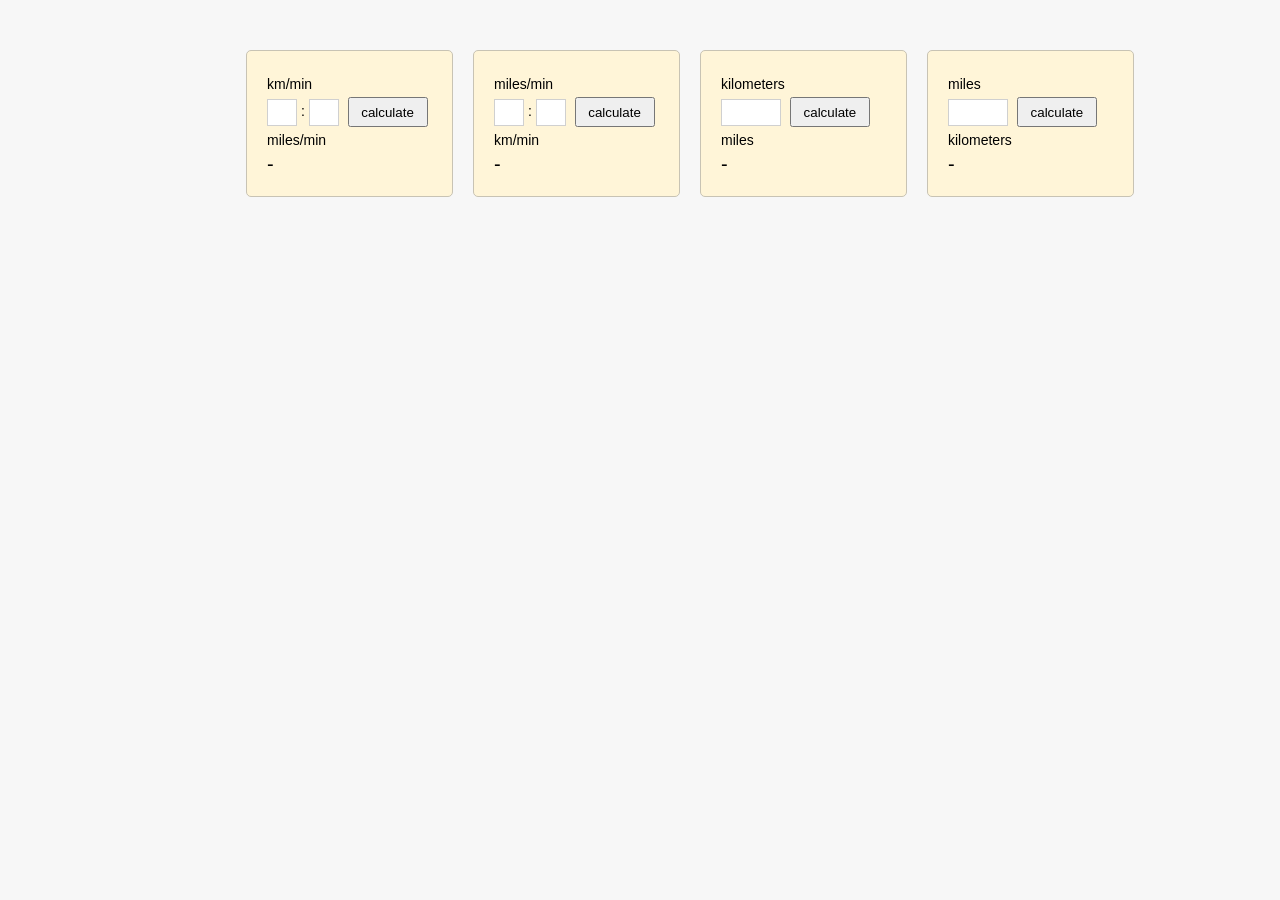
==== index.html @ fe499e63 "Fixes and improvements" ====
<html>
    <head>
        <meta name="viewport" content="width=device-width, initial-scale=1.0">
        <style>
            html {
                font-family: Arial, Helvetica, sans-serif;
                font-size: 14px;
                background-color: #f7f7f7;
            }

            .main-container {
                width: 100%;
                margin: 50px;
                display: flex;
                flex-direction: row;
                flex-wrap: wrap;
                gap: 20px;
                justify-content: center;
            } 

            .conversion-container {
                padding: 20px;
                width: 165px;
                background: #fff5d8;
                border: 1px solid #c8c3b4;
                border-radius: 5px;
            }

            input {
                padding: 5px;
                width: 30px;
            }

            input.large {
                width: 60px;
            }

            input, button {
                vertical-align: middle;
            }

            input::-webkit-outer-spin-button,
            input::-webkit-inner-spin-button {
                -webkit-appearance: none;
                margin: 0;
            }

            input[type=number] {
                -moz-appearance: textfield;
                border: 1px solid #d0d0d0;
            }

            .calculate {
                height: 30px;
                width: 80px;
                margin-left: 5px;
            }

            .converted-value {
                font-size: 20px;
            }

            .converted-label {
                margin-top: 5px;
                margin-bottom: 5px;
            }

            .converted-label.miles,
            .converted-label.km {
                margin-top: 15px;
            }
            
            @media screen and (max-width: 500px) {
                .main-container {
                    margin: 30px auto;
                }
            }
                        
            @media screen and (max-height: 700px) {
                .main-container {
                    margin: 20px auto;
                    gap: 10px;
                }

                .conversion-container {
                    padding: 15px;
                }
            }

        </style>
    </head>

    <body>
        <div class="main-container">
            <div class="conversion-container">
                <div class="converted-label">km/min</div>
                <div>
                    <input type="number" min="0" max="59" class="mins" /> : 
                    <input type="number" min="0" max="59" class="secs" />
                    <button class="calculate pace">calculate</button>
                </div>
                <div class="converted-label">miles/min</div>
                <div class="converted-value mi">-</div>
            </div>

            <div class="conversion-container">
                <div class="converted-label">miles/min</div>
                <div>
                    <input type="number" min="0" max="59" class="mins" /> : 
                    <input type="number" min="0" max="59" class="secs" />
                    <button class="calculate pace">calculate</button>
                </div>
                <div class="converted-label">km/min</div>
                <div class="converted-value km">-</div>
            </div>

            <div class="conversion-container">
                <div class="converted-label">kilometers</div>
                <div>
                    <input type="number" min="0" max="59" class="dist large" />
                    <button class="calculate dist">calculate</button>
                </div>
                <div>
                    <div class="converted-label">miles</div>
                    <div class="converted-value mi">-</div>
                </div>
            </div>

            <div class="conversion-container">
                <div class="converted-label">miles</div>
                <div>
                    <input type="number" min="0" max="59" class="dist large" />
                    <button class="calculate dist">calculate</button>
                </div>
                <div>
                    <div class="converted-label">kilometers</div>
                    <div class="converted-value km">-</div>
                </div>
            </div>

        </div>
    </body>

    <script
        src="https://code.jquery.com/jquery-3.7.1.min.js"
        integrity="sha256-/JqT3SQfawRcv/BIHPThkBvs0OEvtFFmqPF/lYI/Cxo="
        crossorigin="anonymous">        
    </script>

    <script>
        const ONE_MILE_TO_KM = 1.60934;

        $(document).ready(function() {
            $("input").val("");
        });

        $("input").focus((inpt) => {
            $(inpt.target).val("");
        });

        $("button.calculate.dist").click((e) => {
            var parent = $(e.target).parent();
            var dist = $(parent.children()[0]);
            var targetBox = parent.parent().find(".converted-value").first();
            var toMiles = targetBox.hasClass("mi");
            calculateDistance(dist, targetBox, toMiles);
        });

        $("button.calculate.pace").click((e) => {
            var parent = $(e.target).parent();
            var mins = $(parent.children()[0]);
            var secs = $(parent.children()[1]);
            var targetBox = parent.parent().find(".converted-value").first();
            var toMiles = targetBox.hasClass("mi");
            calculatePace(mins, secs, targetBox, toMiles);
        });

        $(".mins").keyup(function () {
            if (this.value.length == 2) {
                $(this).next('input').focus();
            }
        });

        $(".secs").keyup(function () {
            if (this.value.length == 2) {
                $(this).next('button').focus();
            }
        });

        $(".dist").keyup(function (e) {
            if (this.value.length > 0 && e.key == "Enter") {
                var resultContainer = $($(this).parent().parent().find(".converted-value").first());
                calculateDistance($(this), resultContainer);
            }
        });

        function calculateDistance(distInpt, targetBox, toMiles = true) {
            if (distInpt.val() === "") {
                distInpt.val(0);
            }

            var distance = safeFloat(distInpt.val().replace(",", "."));
            var converted = 0.0;
           
            if (toMiles) {
                converted = distance / ONE_MILE_TO_KM;
            } else {
                converted = distance * ONE_MILE_TO_KM;
            }
            targetBox.text(`${converted.toFixed(2)}`);    
        }

        function calculatePace(minsInpt, secsInpt, targetBox, toMiles = true) {
            setPaddedValue(minsInpt);
            setPaddedValue(secsInpt);

            var mins = safeInt(minsInpt.val());
            var secs = safeInt(secsInpt.val());

            var totalSecs = (secs + (mins * 60));
            var totalSecsConverted = toMiles ? (totalSecs * ONE_MILE_TO_KM) : (totalSecs / ONE_MILE_TO_KM);
            var minsConverted = Math.trunc(totalSecsConverted / 60);
            var secsConverted = Math.round(totalSecsConverted % 60);

            if (secsConverted == 60) {
                minsConverted++;
                secsConverted = 0;
            }

            targetBox.text(`${padValue(minsConverted)}:${padValue(secsConverted)}`);    
        }

        function safeFloat(val) {
            var valf = parseFloat(val);
            return isNaN(valf) ? 0.0 : valf;    
        }

        function safeInt(val) {
            var vali = parseInt(val);
            return isNaN(vali) ? 0 : vali;    
        }

        function setPaddedValue(inpt) {
            inpt.val(padValue(inpt.val()));
        }

        function padValue(val) {
            return String(val).padStart(2, '0');
        }
    </script>
</html>
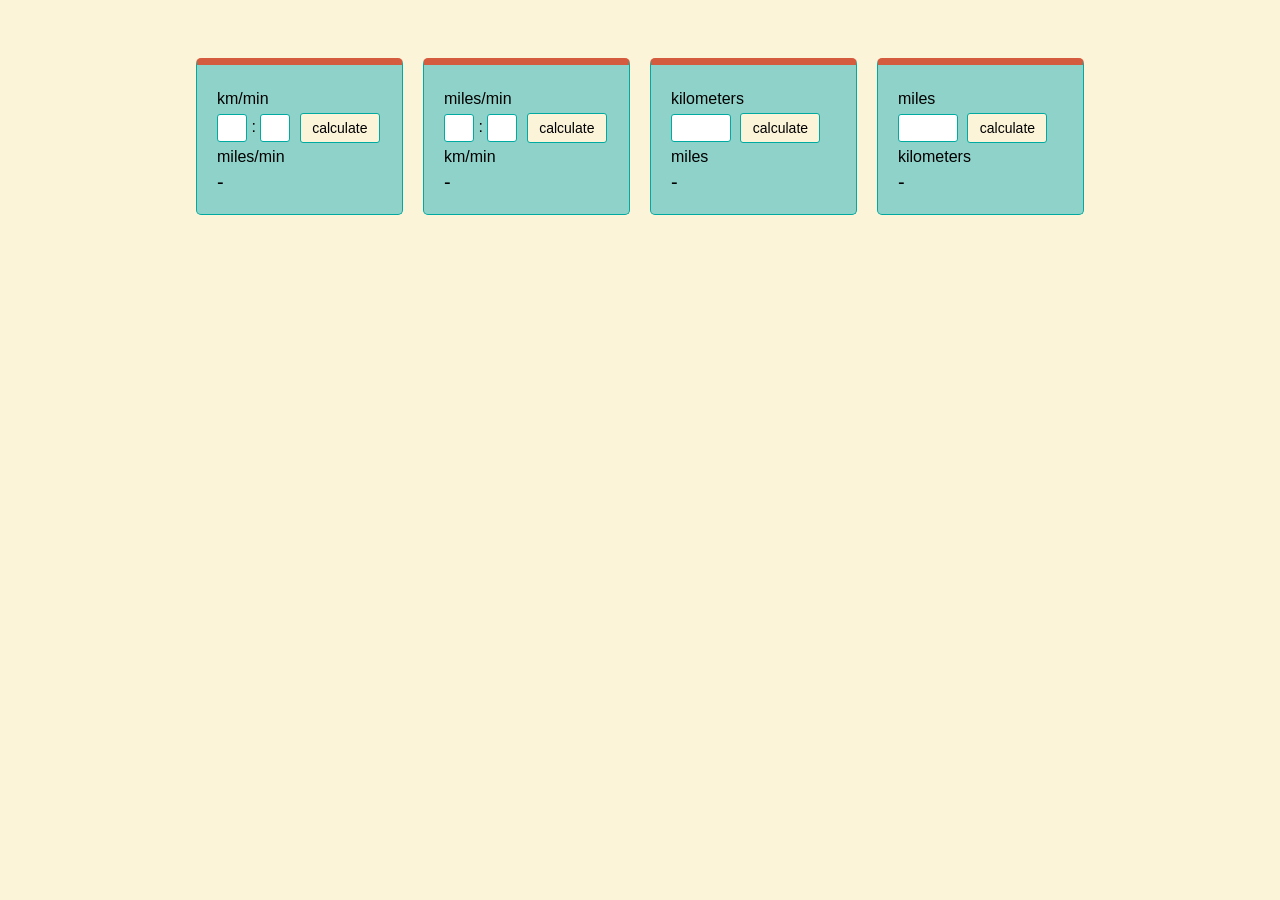
==== commit cca7d30f: "Palette change" ====
--- a/index.html
+++ b/index.html
@@ -1,16 +1,16 @@
 <html>
     <head>
-        <meta name="viewport" content="width=device-width, initial-scale=1.0">
+        <meta name="viewport" content="width=device-width, 
+            initial-scale=1.0, maximum-scale=1, user-scalable=no">
         <style>
             html {
                 font-family: Arial, Helvetica, sans-serif;
-                font-size: 14px;
-                background-color: #f7f7f7;
+                font-size: 16px;
+                background-color: #fcf4d9;
             }
 
             .main-container {
-                width: 100%;
-                margin: 50px;
+                padding: 50px;
                 display: flex;
                 flex-direction: row;
                 flex-wrap: wrap;
@@ -21,14 +21,23 @@
             .conversion-container {
                 padding: 20px;
                 width: 165px;
-                background: #fff5d8;
-                border: 1px solid #c8c3b4;
+                background: #8ed2c9;
+                border: 1px solid #00aaa0;
+                border-top: 7px solid #d55b3e;
                 border-radius: 5px;
             }
 
             input {
                 padding: 5px;
                 width: 30px;
+                border: 1px solid #00aaa0;
+                border-radius: 3px;
+                font-size: 14px;
+                outline: none;
+            }
+
+            input:focus, button:focus {
+                border-color:#d55b3e;
             }
 
             input.large {
@@ -47,7 +56,24 @@
 
             input[type=number] {
                 -moz-appearance: textfield;
-                border: 1px solid #d0d0d0;
+                /* border: 1px solid #d0d0d0; */
+            }
+
+            button {
+                background-color: #fcf4d9;
+                border: 1px solid #00aaa0;
+                border-radius: 3px;
+                outline: none;
+                font-size: 14px;
+            }
+
+            button:focus {
+                border-width: 2px;
+            }
+
+            button:hover {
+                border-width: 2px;
+                border-color:#d55b3e;
             }
 
             .calculate {
@@ -72,7 +98,7 @@
             
             @media screen and (max-width: 500px) {
                 .main-container {
-                    margin: 30px auto;
+                    padding: 30px;
                 }
             }
                         
@@ -189,8 +215,8 @@
 
         $(".dist").keyup(function (e) {
             if (this.value.length > 0 && e.key == "Enter") {
-                var resultContainer = $($(this).parent().parent().find(".converted-value").first());
-                calculateDistance($(this), resultContainer);
+                var targetBox = $($(this).parent().parent().find(".converted-value").first());
+                calculateDistance($(this), targetBox, targetBox.hasClass("mi"));
             }
         });
 
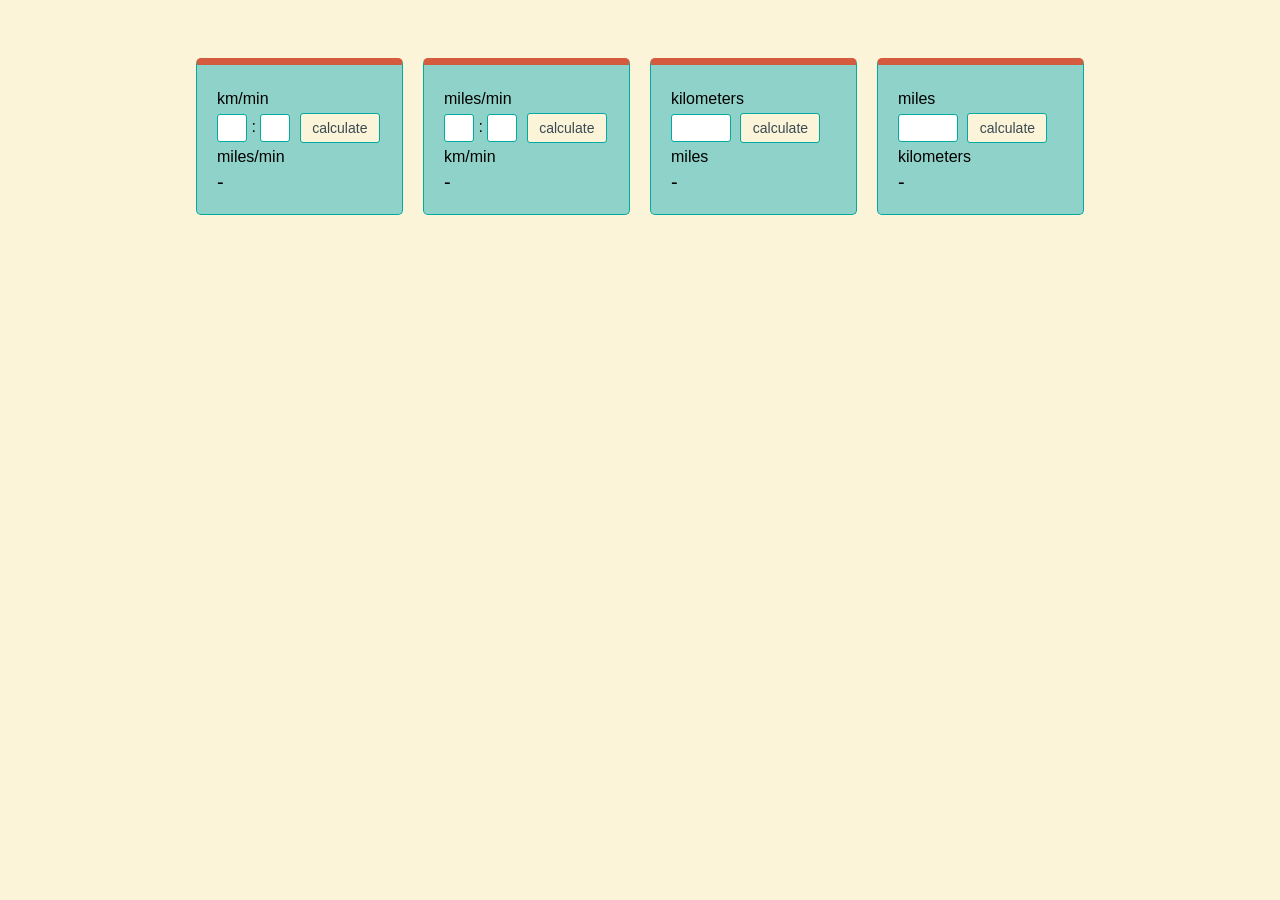
==== commit dbc92fca: "minor colour fix" ====
--- a/index.html
+++ b/index.html
@@ -65,6 +65,7 @@
                 border-radius: 3px;
                 outline: none;
                 font-size: 14px;
+                color: #394a51;
             }
 
             button:focus {
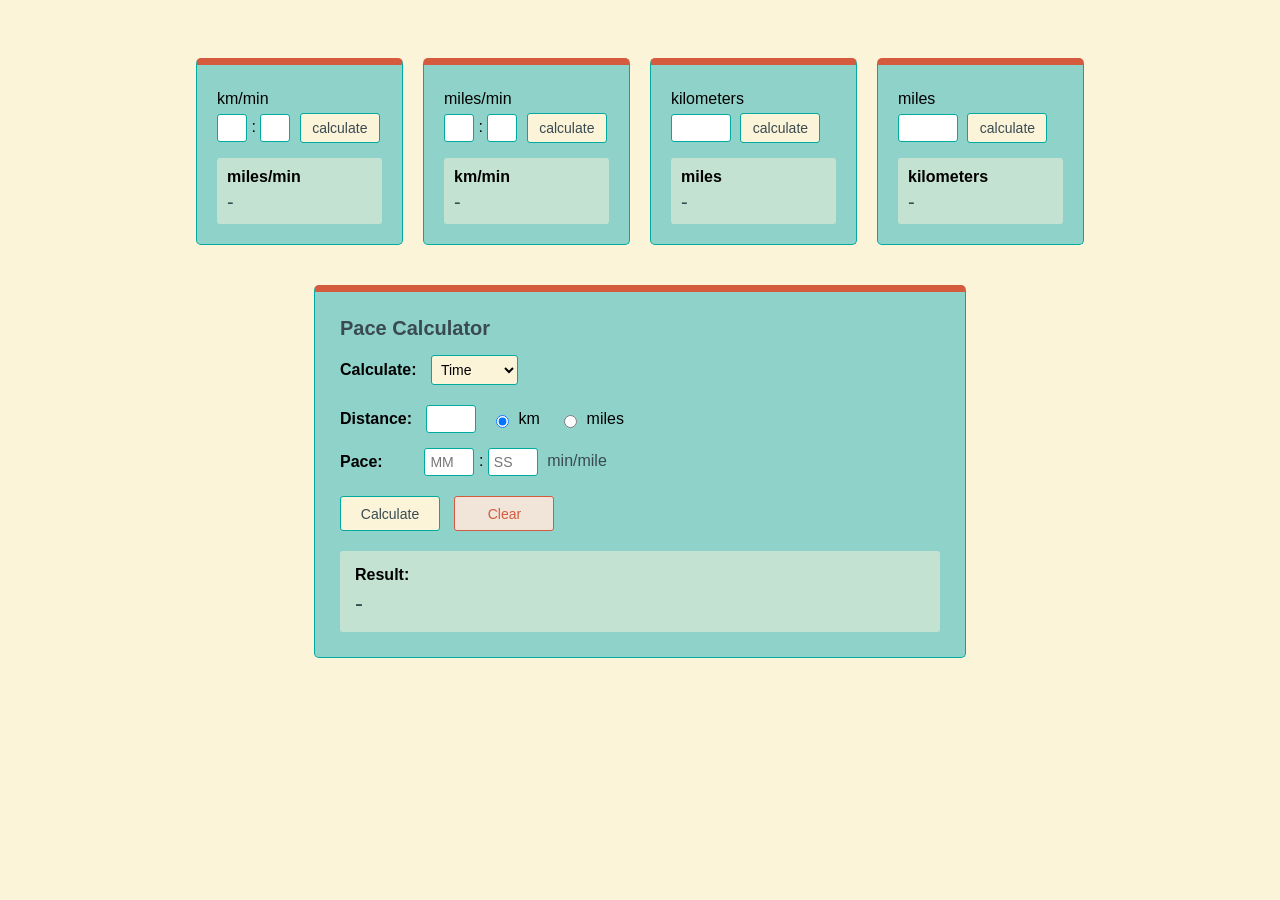
==== commit df0aace2: "Adding pace/distance/time calculator in both metric and imperial" ====
--- a/index.html
+++ b/index.html
@@ -96,6 +96,24 @@
             .converted-label.km {
                 margin-top: 15px;
             }
+
+            .conversion-result {
+                padding: 10px;
+                background-color: rgba(252, 244, 217, 0.5);
+                border-radius: 3px;
+                margin-top: 15px;
+            }
+
+            .conversion-result .converted-label {
+                font-weight: bold;
+                margin-top: 0;
+                margin-bottom: 5px;
+            }
+
+            .conversion-result .converted-value {
+                font-size: 20px;
+                color: #394a51;
+            }
             
             @media screen and (max-width: 500px) {
                 .main-container {
@@ -114,6 +132,164 @@
                 }
             }
 
+            /* Pace Calculator Styles */
+            .calculator-section {
+                width: 100%;
+                margin-top: 20px;
+                display: flex;
+                justify-content: center;
+            }
+
+            .calculator-container {
+                padding: 25px;
+                background: #8ed2c9;
+                border: 1px solid #00aaa0;
+                border-top: 7px solid #d55b3e;
+                border-radius: 5px;
+                max-width: 600px;
+                width: 100%;
+            }
+
+            .calculator-title {
+                font-size: 20px;
+                font-weight: bold;
+                margin-bottom: 15px;
+                color: #394a51;
+            }
+
+            .calculator-mode {
+                margin-bottom: 20px;
+            }
+
+            .calculator-mode label {
+                display: inline-block;
+                margin-right: 10px;
+                font-weight: bold;
+                min-width: 70px;
+                vertical-align: middle;
+            }
+
+            .calculator-mode select {
+                padding: 5px;
+                border: 1px solid #00aaa0;
+                border-radius: 3px;
+                font-size: 14px;
+                background-color: #fcf4d9;
+                outline: none;
+                vertical-align: middle;
+            }
+
+            .calculator-mode select:focus {
+                border-color: #d55b3e;
+            }
+
+            .calculator-inputs {
+                margin-bottom: 20px;
+            }
+
+            .input-group {
+                margin-bottom: 15px;
+            }
+
+            .input-group label {
+                display: inline-block;
+                margin-right: 10px;
+                font-weight: bold;
+                min-width: 70px;
+                vertical-align: middle;
+            }
+
+            .input-group input[type="number"] {
+                width: 50px;
+                vertical-align: middle;
+            }
+
+            .unit-selector {
+                display: inline-block;
+                margin-left: 10px;
+            }
+
+            .unit-selector label {
+                margin-right: 15px;
+                font-weight: normal;
+                min-width: auto;
+            }
+
+            .unit-selector input[type="radio"] {
+                width: auto;
+                margin-right: 5px;
+            }
+
+            #pace-unit-label {
+                margin-left: 5px;
+                color: #394a51;
+            }
+
+            .hidden {
+                display: none;
+            }
+
+            .calculator-result {
+                padding: 15px;
+                background-color: rgba(252, 244, 217, 0.5);
+                border-radius: 3px;
+                margin-top: 20px;
+            }
+
+            .result-label {
+                font-weight: bold;
+                margin-bottom: 5px;
+            }
+
+            .result-value {
+                font-size: 24px;
+                color: #394a51;
+            }
+
+            .calculate-btn {
+                height: 35px;
+                width: 100px;
+                background-color: #fcf4d9;
+                border: 1px solid #00aaa0;
+                border-radius: 3px;
+                outline: none;
+                font-size: 14px;
+                color: #394a51;
+                cursor: pointer;
+            }
+
+            .calculate-btn:hover,
+            .calculate-btn:focus {
+                border-width: 2px;
+                border-color: #d55b3e;
+            }
+
+            .clear-btn {
+                height: 35px;
+                width: 100px;
+                margin-left: 10px;
+                background-color: #f0e5d8;
+                border: 1px solid #d55b3e;
+                border-radius: 3px;
+                outline: none;
+                font-size: 14px;
+                color: #d55b3e;
+                cursor: pointer;
+            }
+
+            .clear-btn:hover,
+            .clear-btn:focus {
+                border-width: 2px;
+                background-color: #d55b3e;
+                color: #fcf4d9;
+            }
+
+            @media screen and (max-width: 650px) {
+                .calculator-container {
+                    max-width: 90%;
+                }
+            }
+
         </style>
     </head>
 
@@ -122,23 +298,27 @@
             <div class="conversion-container">
                 <div class="converted-label">km/min</div>
                 <div>
-                    <input type="number" min="0" max="59" class="mins" /> : 
+                    <input type="number" min="0" max="59" class="mins" /> :
                     <input type="number" min="0" max="59" class="secs" />
                     <button class="calculate pace">calculate</button>
                 </div>
-                <div class="converted-label">miles/min</div>
-                <div class="converted-value mi">-</div>
+                <div class="conversion-result">
+                    <div class="converted-label">miles/min</div>
+                    <div class="converted-value mi">-</div>
+                </div>
             </div>
 
             <div class="conversion-container">
                 <div class="converted-label">miles/min</div>
                 <div>
-                    <input type="number" min="0" max="59" class="mins" /> : 
+                    <input type="number" min="0" max="59" class="mins" /> :
                     <input type="number" min="0" max="59" class="secs" />
                     <button class="calculate pace">calculate</button>
                 </div>
-                <div class="converted-label">km/min</div>
-                <div class="converted-value km">-</div>
+                <div class="conversion-result">
+                    <div class="converted-label">km/min</div>
+                    <div class="converted-value km">-</div>
+                </div>
             </div>
 
             <div class="conversion-container">
@@ -147,7 +327,7 @@
                     <input type="number" min="0" max="59" class="dist large" />
                     <button class="calculate dist">calculate</button>
                 </div>
-                <div>
+                <div class="conversion-result">
                     <div class="converted-label">miles</div>
                     <div class="converted-value mi">-</div>
                 </div>
@@ -159,9 +339,65 @@
                     <input type="number" min="0" max="59" class="dist large" />
                     <button class="calculate dist">calculate</button>
                 </div>
-                <div>
+                <div class="conversion-result">
                     <div class="converted-label">kilometers</div>
                     <div class="converted-value km">-</div>
+                </div>
+            </div>
+
+            <!-- Pace Calculator Section -->
+            <div class="calculator-section">
+                <div class="calculator-container">
+                    <div class="calculator-title">Pace Calculator</div>
+
+                    <!-- Dropdown to select calculation mode -->
+                    <div class="calculator-mode">
+                        <label>Calculate:</label>
+                        <select id="calc-mode">
+                            <option value="time">Time</option>
+                            <option value="distance">Distance</option>
+                            <option value="pace">Pace</option>
+                        </select>
+                    </div>
+
+                    <!-- Input fields (dynamically shown/hidden) -->
+                    <div class="calculator-inputs">
+                        <!-- Time input group -->
+                        <div class="input-group time-input-group hidden">
+                            <label>Time:</label>
+                            <input type="number" id="time-hours" min="0" max="99" placeholder="HH"> :
+                            <input type="number" id="time-mins" min="0" max="59" placeholder="MM"> :
+                            <input type="number" id="time-secs" min="0" max="59" placeholder="SS">
+                        </div>
+
+                        <!-- Distance input group -->
+                        <div class="input-group distance-input-group hidden">
+                            <label>Distance:</label>
+                            <input type="number" id="distance-input" min="0" step="0.01" class="large">
+                            <div class="unit-selector">
+                                <label><input type="radio" name="distance-unit" value="metric" checked> km</label>
+                                <label><input type="radio" name="distance-unit" value="imperial"> miles</label>
+                            </div>
+                        </div>
+
+                        <!-- Pace input group -->
+                        <div class="input-group pace-input-group hidden">
+                            <label>Pace:</label>
+                            <input type="number" id="pace-mins" min="0" max="99" placeholder="MM"> :
+                            <input type="number" id="pace-secs" min="0" max="59" placeholder="SS">
+                            <span id="pace-unit-label">min/km</span>
+                        </div>
+                    </div>
+
+                    <!-- Calculate and Clear buttons -->
+                    <button class="calculate-btn">Calculate</button>
+                    <button class="clear-btn">Clear</button>
+
+                    <!-- Result display -->
+                    <div class="calculator-result">
+                        <div class="result-label">Result:</div>
+                        <div class="result-value">-</div>
+                    </div>
                 </div>
             </div>
 
@@ -274,5 +510,215 @@
         function padValue(val) {
             return String(val).padStart(2, '0');
         }
+
+        // Pace Calculator Helper Functions
+        // Format total seconds to HH:MM:SS
+        function formatTimeOutput(totalSeconds) {
+            const hours = Math.floor(totalSeconds / 3600);
+            const minutes = Math.floor((totalSeconds % 3600) / 60);
+            const seconds = Math.round(totalSeconds % 60);
+            return `${padValue(hours)}:${padValue(minutes)}:${padValue(seconds)}`;
+        }
+
+        // Format total seconds to MM:SS for pace
+        function formatPaceOutput(totalSeconds) {
+            let minutes = Math.floor(totalSeconds / 60);
+            let seconds = Math.round(totalSeconds % 60);
+            if (seconds === 60) {
+                minutes++;
+                seconds = 0;
+            }
+            return `${padValue(minutes)}:${padValue(seconds)}`;
+        }
+
+        // Pace Calculator Calculation Functions
+        // Calculate Time from Distance and Pace
+        // Formula: time = distance × pace
+        function calculateTime() {
+            const distance = safeFloat($('#distance-input').val());
+            const paceMinutes = safeInt($('#pace-mins').val());
+            const paceSeconds = safeInt($('#pace-secs').val());
+            const paceInSeconds = (paceMinutes * 60) + paceSeconds;
+
+            if (distance <= 0 || paceInSeconds <= 0) {
+                return 'Invalid input';
+            }
+
+            const totalTimeSeconds = distance * paceInSeconds;
+            return formatTimeOutput(totalTimeSeconds);
+        }
+
+        // Calculate Distance from Time and Pace
+        // Formula: distance = time ÷ pace
+        function calculateDistanceFromPace() {
+            const hours = safeInt($('#time-hours').val());
+            const minutes = safeInt($('#time-mins').val());
+            const seconds = safeInt($('#time-secs').val());
+            const totalTimeSeconds = (hours * 3600) + (minutes * 60) + seconds;
+
+            const paceMinutes = safeInt($('#pace-mins').val());
+            const paceSeconds = safeInt($('#pace-secs').val());
+            const paceInSeconds = (paceMinutes * 60) + paceSeconds;
+
+            if (totalTimeSeconds <= 0 || paceInSeconds <= 0) {
+                return 'Invalid input';
+            }
+
+            const distance = totalTimeSeconds / paceInSeconds;
+            const unit = $('input[name="distance-unit"]:checked').val();
+            const unitLabel = unit === 'metric' ? 'km' : 'miles';
+
+            return `${distance.toFixed(2)} ${unitLabel}`;
+        }
+
+        // Calculate Pace from Time and Distance
+        // Formula: pace = time ÷ distance
+        function calculatePaceFromTime() {
+            const hours = safeInt($('#time-hours').val());
+            const minutes = safeInt($('#time-mins').val());
+            const seconds = safeInt($('#time-secs').val());
+            const totalTimeSeconds = (hours * 3600) + (minutes * 60) + seconds;
+
+            const distance = safeFloat($('#distance-input').val());
+
+            if (totalTimeSeconds <= 0 || distance <= 0) {
+                return 'Invalid input';
+            }
+
+            const paceInSeconds = totalTimeSeconds / distance;
+            const unit = $('input[name="distance-unit"]:checked').val();
+            const unitLabel = unit === 'metric' ? 'min/km' : 'min/mile';
+
+            return `${formatPaceOutput(paceInSeconds)} ${unitLabel}`;
+        }
+
+        // Main calculation orchestrator
+        function performCalculation() {
+            const mode = $('#calc-mode').val();
+            const resultBox = $('.result-value');
+
+            let result;
+            switch(mode) {
+                case 'time':
+                    result = calculateTime();
+                    break;
+                case 'distance':
+                    result = calculateDistanceFromPace();
+                    break;
+                case 'pace':
+                    result = calculatePaceFromTime();
+                    break;
+            }
+
+            resultBox.text(result);
+        }
+
+        // Pace Calculator UI Functions
+        // Show/hide input fields based on dropdown selection
+        function updateInputFields() {
+            const mode = $('#calc-mode').val();
+
+            // Hide all groups
+            $('.time-input-group, .distance-input-group, .pace-input-group').addClass('hidden');
+
+            // Show relevant groups based on mode
+            switch(mode) {
+                case 'time':
+                    // Show distance and pace inputs
+                    $('.distance-input-group, .pace-input-group').removeClass('hidden');
+                    updatePaceUnitLabel();
+                    break;
+                case 'distance':
+                    // Show time and pace inputs
+                    $('.time-input-group, .pace-input-group').removeClass('hidden');
+                    break;
+                case 'pace':
+                    // Show time and distance inputs
+                    $('.time-input-group, .distance-input-group').removeClass('hidden');
+                    break;
+            }
+        }
+
+        // Update pace unit label based on distance unit selection
+        function updatePaceUnitLabel() {
+            const unit = $('input[name="distance-unit"]:checked').val();
+            const label = unit === 'metric' ? 'min/km' : 'min/mile';
+            $('#pace-unit-label').text(label);
+        }
+
+        // Pace Calculator Event Handlers
+        // Dropdown change handler
+        $('#calc-mode').change(function() {
+            updateInputFields();
+            $('.result-value').text('-');
+        });
+
+        // Unit change handler
+        $('input[name="distance-unit"]').change(function() {
+            updatePaceUnitLabel();
+            $('.result-value').text('-');
+        });
+
+        // Calculate button click
+        $('.calculate-btn').click(performCalculation);
+
+        // Clear button click
+        $('.clear-btn').click(function() {
+            // Clear all calculator inputs
+            $('#time-hours, #time-mins, #time-secs').val('');
+            $('#distance-input').val('');
+            $('#pace-mins, #pace-secs').val('');
+            // Reset result
+            $('.result-value').text('-');
+        });
+
+        // Enter key triggers calculation
+        $('.calculator-inputs input').keyup(function(e) {
+            if (e.key === "Enter") {
+                performCalculation();
+            }
+        });
+
+        // Auto-focus behavior for time inputs
+        $('#time-hours').keyup(function() {
+            if (this.value.length == 2) {
+                $('#time-mins').focus();
+            }
+        });
+
+        $('#time-mins').keyup(function() {
+            if (this.value.length == 2) {
+                $('#time-secs').focus();
+            }
+        });
+
+        $('#time-secs').keyup(function() {
+            if (this.value.length == 2) {
+                $('.calculate-btn').focus();
+            }
+        });
+
+        // Auto-focus behavior for pace inputs
+        $('#pace-mins').keyup(function() {
+            if (this.value.length == 2) {
+                $('#pace-secs').focus();
+            }
+        });
+
+        $('#pace-secs').keyup(function() {
+            if (this.value.length == 2) {
+                $('.calculate-btn').focus();
+            }
+        });
+
+        // Clear inputs on focus (consistent with existing behavior)
+        $('.calculator-inputs input').focus(function() {
+            $(this).val("");
+        });
+
+        // Initialize calculator on page load
+        $(document).ready(function() {
+            updateInputFields();
+        });
     </script>
 </html>
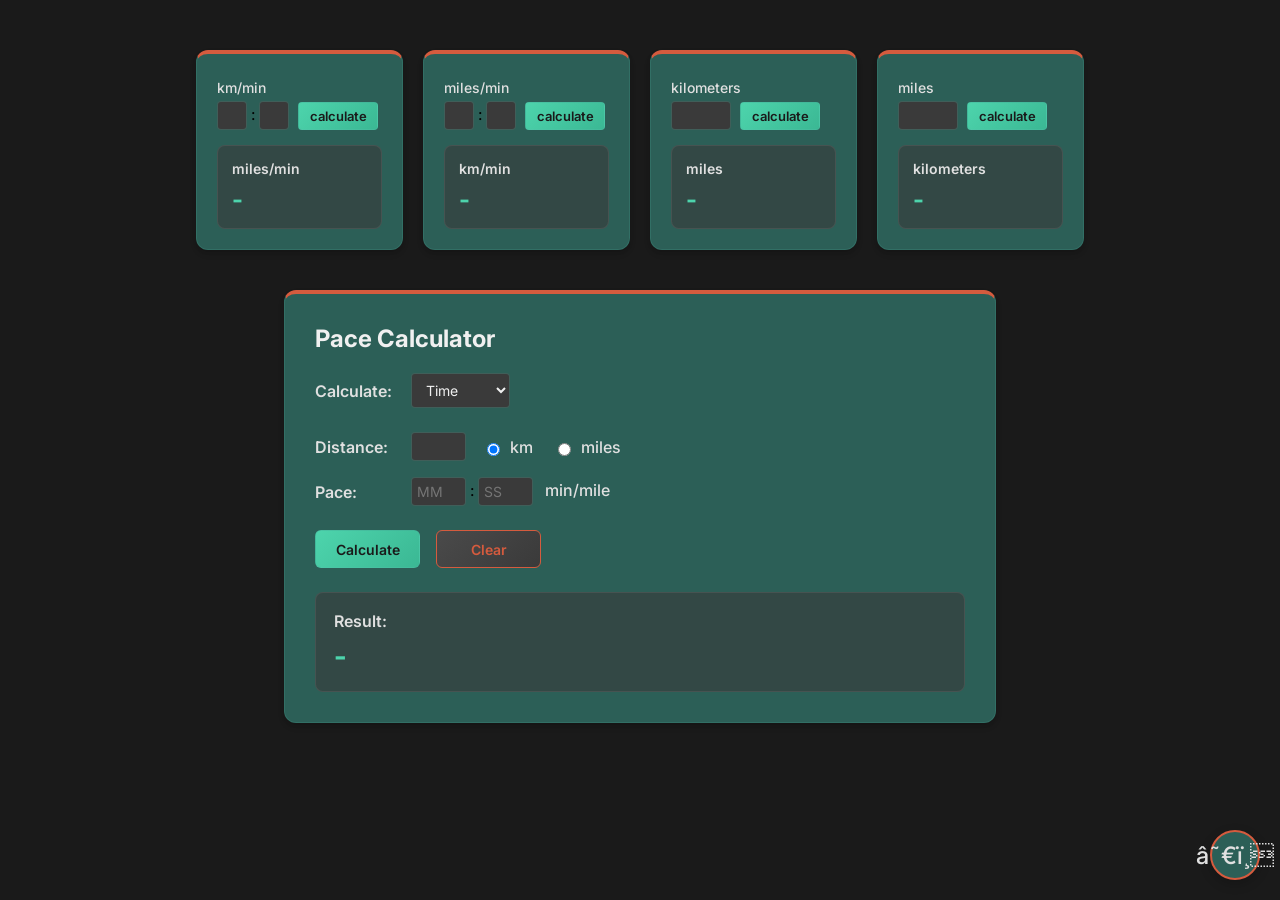
==== commit d2bba740: "* CSS moved to a separate style * Several theme changes * Added dark mode" ====
--- a/index.html
+++ b/index.html
@@ -1,296 +1,8 @@
 <html>
     <head>
-        <meta name="viewport" content="width=device-width, 
+        <meta name="viewport" content="width=device-width,
             initial-scale=1.0, maximum-scale=1, user-scalable=no">
-        <style>
-            html {
-                font-family: Arial, Helvetica, sans-serif;
-                font-size: 16px;
-                background-color: #fcf4d9;
-            }
-
-            .main-container {
-                padding: 50px;
-                display: flex;
-                flex-direction: row;
-                flex-wrap: wrap;
-                gap: 20px;
-                justify-content: center;
-            } 
-
-            .conversion-container {
-                padding: 20px;
-                width: 165px;
-                background: #8ed2c9;
-                border: 1px solid #00aaa0;
-                border-top: 7px solid #d55b3e;
-                border-radius: 5px;
-            }
-
-            input {
-                padding: 5px;
-                width: 30px;
-                border: 1px solid #00aaa0;
-                border-radius: 3px;
-                font-size: 14px;
-                outline: none;
-            }
-
-            input:focus, button:focus {
-                border-color:#d55b3e;
-            }
-
-            input.large {
-                width: 60px;
-            }
-
-            input, button {
-                vertical-align: middle;
-            }
-
-            input::-webkit-outer-spin-button,
-            input::-webkit-inner-spin-button {
-                -webkit-appearance: none;
-                margin: 0;
-            }
-
-            input[type=number] {
-                -moz-appearance: textfield;
-                /* border: 1px solid #d0d0d0; */
-            }
-
-            button {
-                background-color: #fcf4d9;
-                border: 1px solid #00aaa0;
-                border-radius: 3px;
-                outline: none;
-                font-size: 14px;
-                color: #394a51;
-            }
-
-            button:focus {
-                border-width: 2px;
-            }
-
-            button:hover {
-                border-width: 2px;
-                border-color:#d55b3e;
-            }
-
-            .calculate {
-                height: 30px;
-                width: 80px;
-                margin-left: 5px;
-            }
-
-            .converted-value {
-                font-size: 20px;
-            }
-
-            .converted-label {
-                margin-top: 5px;
-                margin-bottom: 5px;
-            }
-
-            .converted-label.miles,
-            .converted-label.km {
-                margin-top: 15px;
-            }
-
-            .conversion-result {
-                padding: 10px;
-                background-color: rgba(252, 244, 217, 0.5);
-                border-radius: 3px;
-                margin-top: 15px;
-            }
-
-            .conversion-result .converted-label {
-                font-weight: bold;
-                margin-top: 0;
-                margin-bottom: 5px;
-            }
-
-            .conversion-result .converted-value {
-                font-size: 20px;
-                color: #394a51;
-            }
-            
-            @media screen and (max-width: 500px) {
-                .main-container {
-                    padding: 30px;
-                }
-            }
-                        
-            @media screen and (max-height: 700px) {
-                .main-container {
-                    margin: 20px auto;
-                    gap: 10px;
-                }
-
-                .conversion-container {
-                    padding: 15px;
-                }
-            }
-
-            /* Pace Calculator Styles */
-            .calculator-section {
-                width: 100%;
-                margin-top: 20px;
-                display: flex;
-                justify-content: center;
-            }
-
-            .calculator-container {
-                padding: 25px;
-                background: #8ed2c9;
-                border: 1px solid #00aaa0;
-                border-top: 7px solid #d55b3e;
-                border-radius: 5px;
-                max-width: 600px;
-                width: 100%;
-            }
-
-            .calculator-title {
-                font-size: 20px;
-                font-weight: bold;
-                margin-bottom: 15px;
-                color: #394a51;
-            }
-
-            .calculator-mode {
-                margin-bottom: 20px;
-            }
-
-            .calculator-mode label {
-                display: inline-block;
-                margin-right: 10px;
-                font-weight: bold;
-                min-width: 70px;
-                vertical-align: middle;
-            }
-
-            .calculator-mode select {
-                padding: 5px;
-                border: 1px solid #00aaa0;
-                border-radius: 3px;
-                font-size: 14px;
-                background-color: #fcf4d9;
-                outline: none;
-                vertical-align: middle;
-            }
-
-            .calculator-mode select:focus {
-                border-color: #d55b3e;
-            }
-
-            .calculator-inputs {
-                margin-bottom: 20px;
-            }
-
-            .input-group {
-                margin-bottom: 15px;
-            }
-
-            .input-group label {
-                display: inline-block;
-                margin-right: 10px;
-                font-weight: bold;
-                min-width: 70px;
-                vertical-align: middle;
-            }
-
-            .input-group input[type="number"] {
-                width: 50px;
-                vertical-align: middle;
-            }
-
-            .unit-selector {
-                display: inline-block;
-                margin-left: 10px;
-            }
-
-            .unit-selector label {
-                margin-right: 15px;
-                font-weight: normal;
-                min-width: auto;
-            }
-
-            .unit-selector input[type="radio"] {
-                width: auto;
-                margin-right: 5px;
-            }
-
-            #pace-unit-label {
-                margin-left: 5px;
-                color: #394a51;
-            }
-
-            .hidden {
-                display: none;
-            }
-
-            .calculator-result {
-                padding: 15px;
-                background-color: rgba(252, 244, 217, 0.5);
-                border-radius: 3px;
-                margin-top: 20px;
-            }
-
-            .result-label {
-                font-weight: bold;
-                margin-bottom: 5px;
-            }
-
-            .result-value {
-                font-size: 24px;
-                color: #394a51;
-            }
-
-            .calculate-btn {
-                height: 35px;
-                width: 100px;
-                background-color: #fcf4d9;
-                border: 1px solid #00aaa0;
-                border-radius: 3px;
-                outline: none;
-                font-size: 14px;
-                color: #394a51;
-                cursor: pointer;
-            }
-
-            .calculate-btn:hover,
-            .calculate-btn:focus {
-                border-width: 2px;
-                border-color: #d55b3e;
-            }
-
-            .clear-btn {
-                height: 35px;
-                width: 100px;
-                margin-left: 10px;
-                background-color: #f0e5d8;
-                border: 1px solid #d55b3e;
-                border-radius: 3px;
-                outline: none;
-                font-size: 14px;
-                color: #d55b3e;
-                cursor: pointer;
-            }
-
-            .clear-btn:hover,
-            .clear-btn:focus {
-                border-width: 2px;
-                background-color: #d55b3e;
-                color: #fcf4d9;
-            }
-
-            @media screen and (max-width: 650px) {
-                .calculator-container {
-                    max-width: 90%;
-                }
-            }
-
-        </style>
+        <link rel="stylesheet" href="styles.css">
     </head>
 
     <body>
@@ -402,6 +114,11 @@
             </div>
 
         </div>
+
+        <!-- Theme toggle button -->
+        <button class="theme-toggle" id="theme-toggle" aria-label="Toggle theme">
+            <span class="theme-icon">🌙</span>
+        </button>
     </body>
 
     <script
@@ -720,5 +437,30 @@
         $(document).ready(function() {
             updateInputFields();
         });
+
+        // Theme toggle functionality
+        const themeToggle = document.getElementById('theme-toggle');
+        const themeIcon = document.querySelector('.theme-icon');
+        const htmlElement = document.documentElement;
+
+        // Check for saved theme preference or default to dark theme
+        const currentTheme = localStorage.getItem('theme') || 'dark';
+        htmlElement.setAttribute('data-theme', currentTheme);
+        updateThemeIcon(currentTheme);
+
+        // Toggle theme when button is clicked
+        themeToggle.addEventListener('click', function() {
+            const currentTheme = htmlElement.getAttribute('data-theme');
+            const newTheme = currentTheme === 'light' ? 'dark' : 'light';
+
+            htmlElement.setAttribute('data-theme', newTheme);
+            localStorage.setItem('theme', newTheme);
+            updateThemeIcon(newTheme);
+        });
+
+        // Update the icon based on theme
+        function updateThemeIcon(theme) {
+            themeIcon.textContent = theme === 'light' ? '🌙' : '☀️';
+        }
     </script>
 </html>
--- a/styles.css
+++ b/styles.css
@@ -0,0 +1,483 @@
+/* Import modern font */
+@import url('https://fonts.googleapis.com/css2?family=Inter:wght@400;500;600;700&display=swap');
+
+/* CSS Variables for theming */
+:root {
+    /* Light theme (default) */
+    --bg-color: #e8e8e8;
+    --card-bg: #7cc4bb;
+    --card-border: rgba(0, 150, 140, 0.3);
+    --card-border-top: #d55b3e;
+    --input-bg: rgba(252, 244, 217, 0.9);
+    --input-bg-focus: #fcf4d9;
+    --input-border: rgba(0, 120, 110, 0.4);
+    --button-bg: linear-gradient(135deg, #e8ddc0 0%, #d9cdaa 100%);
+    --button-bg-hover: linear-gradient(135deg, #f0e5d0 0%, #e0d5ba 100%);
+    --text-primary: #2c3e50;
+    --text-secondary: #394a51;
+    --result-bg: rgba(252, 244, 217, 0.6);
+    --result-border: rgba(200, 180, 130, 0.4);
+    --result-value-color: #007870;
+    --calc-btn-bg: linear-gradient(135deg, #00968c 0%, #007870 100%);
+    --calc-btn-bg-hover: linear-gradient(135deg, #008580 0%, #006660 100%);
+    --calc-btn-text: #ffffff;
+}
+
+/* Dark theme */
+[data-theme="dark"] {
+    --bg-color: #1a1a1a;
+    --card-bg: #2c5f57;
+    --card-border: rgba(76, 175, 160, 0.2);
+    --card-border-top: #d55b3e;
+    --input-bg: #3a3a3a;
+    --input-bg-focus: #454545;
+    --input-border: rgba(76, 175, 160, 0.3);
+    --button-bg: linear-gradient(135deg, #4a4a4a 0%, #3a3a3a 100%);
+    --button-bg-hover: linear-gradient(135deg, #555555 0%, #454545 100%);
+    --text-primary: #f0f0f0;
+    --text-secondary: #e0e0e0;
+    --result-bg: rgba(58, 58, 58, 0.6);
+    --result-border: rgba(100, 100, 100, 0.4);
+    --result-value-color: #4dd4ac;
+    --calc-btn-bg: linear-gradient(135deg, #4dd4ac 0%, #3bb894 100%);
+    --calc-btn-bg-hover: linear-gradient(135deg, #5de0ba 0%, #4ac4a0 100%);
+    --calc-btn-text: #1a1a1a;
+}
+
+/* Reset and base styles */
+html {
+    font-family: 'Inter', -apple-system, BlinkMacSystemFont, 'Segoe UI', Arial, sans-serif;
+    font-size: 16px;
+    background-color: var(--bg-color);
+    min-height: 100vh;
+    transition: background-color 0.3s ease;
+}
+
+body {
+    margin: 0;
+    padding: 0;
+}
+
+/* Main container */
+.main-container {
+    padding: 50px;
+    display: flex;
+    flex-direction: row;
+    flex-wrap: wrap;
+    gap: 20px;
+    justify-content: center;
+}
+
+/* Conversion cards */
+.conversion-container {
+    padding: 20px;
+    width: 165px;
+    background: var(--card-bg);
+    border: 1px solid var(--card-border);
+    border-top: 4px solid var(--card-border-top);
+    border-radius: 12px;
+    box-shadow: 0 4px 6px rgba(0, 0, 0, 0.12), 0 2px 4px rgba(0, 0, 0, 0.08);
+    transition: transform 0.2s ease, box-shadow 0.2s ease, background 0.3s ease;
+}
+
+.conversion-container:hover {
+    transform: translateY(-2px);
+    box-shadow: 0 8px 12px rgba(0, 0, 0, 0.15), 0 4px 6px rgba(0, 0, 0, 0.1);
+}
+
+/* Input fields */
+input {
+    padding: 5px;
+    width: 30px;
+    border: 1px solid var(--input-border);
+    border-radius: 4px;
+    font-size: 14px;
+    font-family: 'Inter', sans-serif;
+    outline: none;
+    transition: border-color 0.2s ease, box-shadow 0.2s ease, background 0.3s ease;
+    background: var(--input-bg);
+    color: var(--text-primary);
+}
+
+input:focus {
+    border-color: #d55b3e;
+    background: var(--input-bg-focus);
+    box-shadow: 0 0 0 2px rgba(213, 91, 62, 0.15);
+}
+
+button:focus {
+    border-color: #d55b3e;
+    box-shadow: 0 0 0 2px rgba(213, 91, 62, 0.15);
+}
+
+input.large {
+    width: 60px;
+}
+
+input, button {
+    vertical-align: middle;
+}
+
+/* Remove spinner arrows from number inputs */
+input::-webkit-outer-spin-button,
+input::-webkit-inner-spin-button {
+    -webkit-appearance: none;
+    margin: 0;
+}
+
+input[type=number] {
+    -moz-appearance: textfield;
+}
+
+/* Buttons */
+button {
+    background: var(--button-bg);
+    border: 1px solid var(--input-border);
+    border-radius: 4px;
+    outline: none;
+    font-size: 13px;
+    font-weight: 500;
+    font-family: 'Inter', sans-serif;
+    color: var(--text-secondary);
+    cursor: pointer;
+    transition: all 0.2s ease;
+}
+
+button:focus {
+    border-width: 1px;
+}
+
+button:hover {
+    border-color: #d55b3e;
+    background: var(--button-bg-hover);
+    transform: translateY(-1px);
+    box-shadow: 0 2px 4px rgba(0, 0, 0, 0.15);
+}
+
+button:active {
+    transform: translateY(0);
+}
+
+.calculate {
+    height: 28px;
+    width: 80px;
+    margin-left: 5px;
+    font-size: 13px;
+    background: var(--calc-btn-bg);
+    color: var(--calc-btn-text);
+    font-weight: 600;
+}
+
+.calculate:hover {
+    background: var(--calc-btn-bg-hover);
+    box-shadow: 0 2px 4px rgba(0, 120, 110, 0.3);
+}
+
+/* Labels and values */
+.converted-value {
+    font-size: 22px;
+    font-weight: 600;
+    color: var(--text-primary);
+}
+
+.converted-label {
+    margin-top: 5px;
+    margin-bottom: 5px;
+    font-weight: 500;
+    color: var(--text-secondary);
+    font-size: 14px;
+}
+
+.converted-label.miles,
+.converted-label.km {
+    margin-top: 15px;
+}
+
+/* Conversion result box */
+.conversion-result {
+    padding: 14px;
+    background: var(--result-bg);
+    border-radius: 8px;
+    margin-top: 15px;
+    border: 1px solid var(--result-border);
+    transition: background 0.3s ease;
+}
+
+.conversion-result .converted-label {
+    font-weight: 600;
+    margin-top: 0;
+    margin-bottom: 8px;
+    color: var(--text-secondary);
+}
+
+.conversion-result .converted-value {
+    font-size: 24px;
+    color: var(--result-value-color);
+    font-weight: 700;
+}
+
+/* Pace Calculator Section */
+.calculator-section {
+    width: 100%;
+    margin-top: 20px;
+    display: flex;
+    justify-content: center;
+}
+
+.calculator-container {
+    padding: 30px;
+    background: var(--card-bg);
+    border: 1px solid var(--card-border);
+    border-top: 4px solid var(--card-border-top);
+    border-radius: 12px;
+    max-width: 650px;
+    width: 100%;
+    box-shadow: 0 4px 6px rgba(0, 0, 0, 0.12), 0 2px 4px rgba(0, 0, 0, 0.08);
+    transition: background 0.3s ease;
+}
+
+.calculator-title {
+    font-size: 24px;
+    font-weight: 700;
+    margin-bottom: 20px;
+    color: var(--text-primary);
+}
+
+.calculator-mode {
+    margin-bottom: 24px;
+}
+
+.calculator-mode label {
+    display: inline-block;
+    margin-right: 12px;
+    font-weight: 600;
+    min-width: 80px;
+    vertical-align: middle;
+    color: var(--text-secondary);
+}
+
+.calculator-mode select {
+    padding: 7px 10px;
+    border: 1px solid var(--input-border);
+    border-radius: 4px;
+    font-size: 14px;
+    font-family: 'Inter', sans-serif;
+    background: var(--input-bg);
+    color: var(--text-primary);
+    outline: none;
+    vertical-align: middle;
+    cursor: pointer;
+    transition: border-color 0.2s ease, box-shadow 0.2s ease, background 0.3s ease;
+}
+
+.calculator-mode select:focus {
+    border-color: #d55b3e;
+    background: var(--input-bg-focus);
+    box-shadow: 0 0 0 2px rgba(213, 91, 62, 0.15);
+}
+
+.calculator-inputs {
+    margin-bottom: 24px;
+}
+
+.input-group {
+    margin-bottom: 16px;
+}
+
+.input-group label {
+    display: inline-block;
+    margin-right: 12px;
+    font-weight: 600;
+    min-width: 80px;
+    vertical-align: middle;
+    color: var(--text-secondary);
+}
+
+.input-group input[type="number"] {
+    width: 55px;
+    vertical-align: middle;
+}
+
+.unit-selector {
+    display: inline-block;
+    margin-left: 12px;
+}
+
+.unit-selector label {
+    margin-right: 16px;
+    font-weight: 500;
+    min-width: auto;
+    cursor: pointer;
+    color: var(--text-secondary);
+    transition: color 0.2s ease;
+}
+
+.unit-selector label:hover {
+    color: var(--text-primary);
+}
+
+.unit-selector input[type="radio"] {
+    width: auto;
+    margin-right: 6px;
+    cursor: pointer;
+}
+
+#pace-unit-label {
+    margin-left: 8px;
+    color: var(--text-secondary);
+    font-weight: 500;
+}
+
+.hidden {
+    display: none;
+}
+
+/* Calculator result box */
+.calculator-result {
+    padding: 18px;
+    background: var(--result-bg);
+    border-radius: 8px;
+    margin-top: 24px;
+    border: 1px solid var(--result-border);
+    transition: background 0.3s ease;
+}
+
+.result-label {
+    font-weight: 600;
+    margin-bottom: 8px;
+    color: var(--text-secondary);
+}
+
+.result-value {
+    font-size: 28px;
+    color: var(--result-value-color);
+    font-weight: 700;
+}
+
+/* Calculator buttons */
+.calculate-btn {
+    height: 38px;
+    width: 105px;
+    background: var(--calc-btn-bg);
+    border: 1px solid var(--input-border);
+    border-radius: 6px;
+    outline: none;
+    font-size: 14px;
+    font-weight: 600;
+    color: var(--calc-btn-text);
+    cursor: pointer;
+    transition: all 0.2s ease;
+}
+
+.calculate-btn:hover {
+    background: var(--calc-btn-bg-hover);
+    transform: translateY(-1px);
+    box-shadow: 0 3px 6px rgba(0, 120, 110, 0.3);
+}
+
+.calculate-btn:focus {
+    border-color: #d55b3e;
+    box-shadow: 0 0 0 2px rgba(213, 91, 62, 0.2);
+}
+
+.calculate-btn:active {
+    transform: translateY(0);
+}
+
+.clear-btn {
+    height: 38px;
+    width: 105px;
+    margin-left: 12px;
+    background: var(--button-bg);
+    border: 1px solid #d55b3e;
+    border-radius: 6px;
+    outline: none;
+    font-size: 14px;
+    font-weight: 600;
+    color: #d55b3e;
+    cursor: pointer;
+    transition: all 0.2s ease;
+}
+
+.clear-btn:hover {
+    background: linear-gradient(135deg, #d55b3e 0%, #c44d34 100%);
+    color: #ffffff;
+    transform: translateY(-1px);
+    box-shadow: 0 3px 6px rgba(213, 91, 62, 0.3);
+}
+
+.clear-btn:focus {
+    border-color: #d55b3e;
+    box-shadow: 0 0 0 2px rgba(213, 91, 62, 0.2);
+}
+
+.clear-btn:active {
+    transform: translateY(0);
+}
+
+/* Theme toggle button */
+.theme-toggle {
+    position: fixed;
+    bottom: 20px;
+    right: 20px;
+    width: 50px;
+    height: 50px;
+    border-radius: 50%;
+    background: var(--card-bg);
+    border: 2px solid var(--card-border-top);
+    cursor: pointer;
+    display: flex;
+    align-items: center;
+    justify-content: center;
+    font-size: 24px;
+    transition: all 0.3s ease;
+    box-shadow: 0 4px 12px rgba(0, 0, 0, 0.2);
+    z-index: 1000;
+}
+
+.theme-toggle:hover {
+    transform: scale(1.1) rotate(20deg);
+    box-shadow: 0 6px 16px rgba(0, 0, 0, 0.3);
+}
+
+.theme-toggle:active {
+    transform: scale(0.95);
+}
+
+/* Responsive design */
+@media screen and (max-width: 650px) {
+    .calculator-container {
+        max-width: 90%;
+        padding: 24px;
+    }
+}
+
+@media screen and (max-width: 500px) {
+    .main-container {
+        padding: 30px 20px;
+    }
+
+    .conversion-container {
+        width: 100%;
+        max-width: none;
+    }
+
+    .theme-toggle {
+        width: 45px;
+        height: 45px;
+        font-size: 20px;
+        bottom: 15px;
+        right: 15px;
+    }
+}
+
+@media screen and (max-height: 700px) {
+    .main-container {
+        margin: 20px auto;
+        gap: 12px;
+    }
+
+    .conversion-container {
+        padding: 18px;
+    }
+}
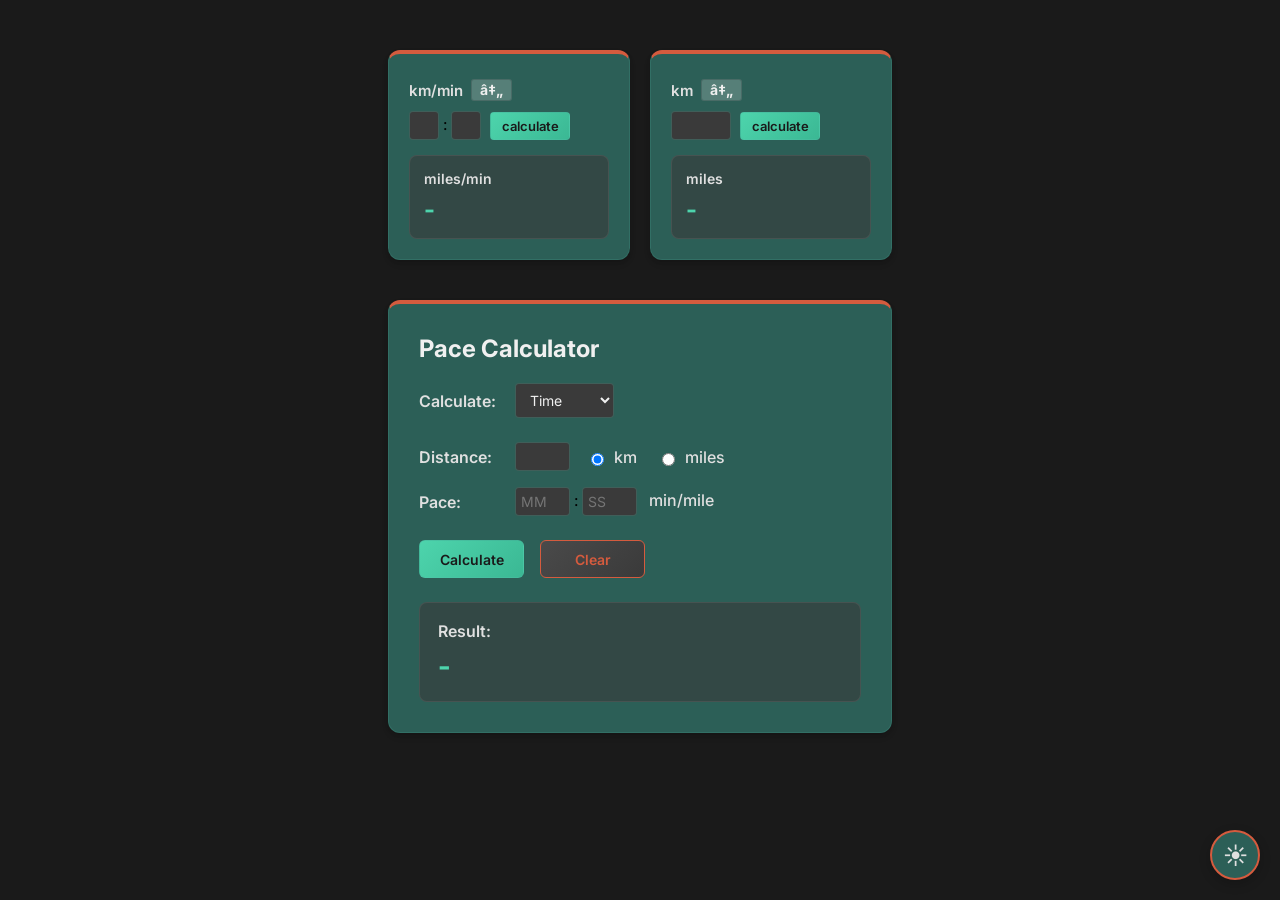
==== commit 8032c71b: "* Moved js into a separate file * Merged some calculator boxes * Minor style fixes" ====
--- a/index.html
+++ b/index.html
@@ -7,53 +7,36 @@
 
     <body>
         <div class="main-container">
-            <div class="conversion-container">
-                <div class="converted-label">km/min</div>
+            <!-- Pace Converter -->
+            <div class="conversion-container" data-from-unit="km">
+                <div class="converted-label">
+                    <span class="from-unit-label">km/min</span>
+                    <button class="swap-btn" title="Swap units">⇄</button>
+                </div>
                 <div>
                     <input type="number" min="0" max="59" class="mins" /> :
                     <input type="number" min="0" max="59" class="secs" />
                     <button class="calculate pace">calculate</button>
                 </div>
                 <div class="conversion-result">
-                    <div class="converted-label">miles/min</div>
-                    <div class="converted-value mi">-</div>
+                    <div class="converted-label to-unit-label">miles/min</div>
+                    <div class="converted-value">-</div>
                 </div>
             </div>
 
-            <div class="conversion-container">
-                <div class="converted-label">miles/min</div>
+            <!-- Distance Converter -->
+            <div class="conversion-container" data-from-unit="km">
+                <div class="converted-label">
+                    <span class="from-unit-label">km</span>
+                    <button class="swap-btn" title="Swap units">⇄</button>
+                </div>
                 <div>
-                    <input type="number" min="0" max="59" class="mins" /> :
-                    <input type="number" min="0" max="59" class="secs" />
-                    <button class="calculate pace">calculate</button>
-                </div>
-                <div class="conversion-result">
-                    <div class="converted-label">km/min</div>
-                    <div class="converted-value km">-</div>
-                </div>
-            </div>
-
-            <div class="conversion-container">
-                <div class="converted-label">kilometers</div>
-                <div>
-                    <input type="number" min="0" max="59" class="dist large" />
+                    <input type="number" min="0" class="dist large" />
                     <button class="calculate dist">calculate</button>
                 </div>
                 <div class="conversion-result">
-                    <div class="converted-label">miles</div>
-                    <div class="converted-value mi">-</div>
-                </div>
-            </div>
-
-            <div class="conversion-container">
-                <div class="converted-label">miles</div>
-                <div>
-                    <input type="number" min="0" max="59" class="dist large" />
-                    <button class="calculate dist">calculate</button>
-                </div>
-                <div class="conversion-result">
-                    <div class="converted-label">kilometers</div>
-                    <div class="converted-value km">-</div>
+                    <div class="converted-label to-unit-label">miles</div>
+                    <div class="converted-value">-</div>
                 </div>
             </div>
 
@@ -124,343 +107,7 @@
     <script
         src="https://code.jquery.com/jquery-3.7.1.min.js"
         integrity="sha256-/JqT3SQfawRcv/BIHPThkBvs0OEvtFFmqPF/lYI/Cxo="
-        crossorigin="anonymous">        
+        crossorigin="anonymous">
     </script>
-
-    <script>
-        const ONE_MILE_TO_KM = 1.60934;
-
-        $(document).ready(function() {
-            $("input").val("");
-        });
-
-        $("input").focus((inpt) => {
-            $(inpt.target).val("");
-        });
-
-        $("button.calculate.dist").click((e) => {
-            var parent = $(e.target).parent();
-            var dist = $(parent.children()[0]);
-            var targetBox = parent.parent().find(".converted-value").first();
-            var toMiles = targetBox.hasClass("mi");
-            calculateDistance(dist, targetBox, toMiles);
-        });
-
-        $("button.calculate.pace").click((e) => {
-            var parent = $(e.target).parent();
-            var mins = $(parent.children()[0]);
-            var secs = $(parent.children()[1]);
-            var targetBox = parent.parent().find(".converted-value").first();
-            var toMiles = targetBox.hasClass("mi");
-            calculatePace(mins, secs, targetBox, toMiles);
-        });
-
-        $(".mins").keyup(function () {
-            if (this.value.length == 2) {
-                $(this).next('input').focus();
-            }
-        });
-
-        $(".secs").keyup(function () {
-            if (this.value.length == 2) {
-                $(this).next('button').focus();
-            }
-        });
-
-        $(".dist").keyup(function (e) {
-            if (this.value.length > 0 && e.key == "Enter") {
-                var targetBox = $($(this).parent().parent().find(".converted-value").first());
-                calculateDistance($(this), targetBox, targetBox.hasClass("mi"));
-            }
-        });
-
-        function calculateDistance(distInpt, targetBox, toMiles = true) {
-            if (distInpt.val() === "") {
-                distInpt.val(0);
-            }
-
-            var distance = safeFloat(distInpt.val().replace(",", "."));
-            var converted = 0.0;
-           
-            if (toMiles) {
-                converted = distance / ONE_MILE_TO_KM;
-            } else {
-                converted = distance * ONE_MILE_TO_KM;
-            }
-            targetBox.text(`${converted.toFixed(2)}`);    
-        }
-
-        function calculatePace(minsInpt, secsInpt, targetBox, toMiles = true) {
-            setPaddedValue(minsInpt);
-            setPaddedValue(secsInpt);
-
-            var mins = safeInt(minsInpt.val());
-            var secs = safeInt(secsInpt.val());
-
-            var totalSecs = (secs + (mins * 60));
-            var totalSecsConverted = toMiles ? (totalSecs * ONE_MILE_TO_KM) : (totalSecs / ONE_MILE_TO_KM);
-            var minsConverted = Math.trunc(totalSecsConverted / 60);
-            var secsConverted = Math.round(totalSecsConverted % 60);
-
-            if (secsConverted == 60) {
-                minsConverted++;
-                secsConverted = 0;
-            }
-
-            targetBox.text(`${padValue(minsConverted)}:${padValue(secsConverted)}`);    
-        }
-
-        function safeFloat(val) {
-            var valf = parseFloat(val);
-            return isNaN(valf) ? 0.0 : valf;    
-        }
-
-        function safeInt(val) {
-            var vali = parseInt(val);
-            return isNaN(vali) ? 0 : vali;    
-        }
-
-        function setPaddedValue(inpt) {
-            inpt.val(padValue(inpt.val()));
-        }
-
-        function padValue(val) {
-            return String(val).padStart(2, '0');
-        }
-
-        // Pace Calculator Helper Functions
-        // Format total seconds to HH:MM:SS
-        function formatTimeOutput(totalSeconds) {
-            const hours = Math.floor(totalSeconds / 3600);
-            const minutes = Math.floor((totalSeconds % 3600) / 60);
-            const seconds = Math.round(totalSeconds % 60);
-            return `${padValue(hours)}:${padValue(minutes)}:${padValue(seconds)}`;
-        }
-
-        // Format total seconds to MM:SS for pace
-        function formatPaceOutput(totalSeconds) {
-            let minutes = Math.floor(totalSeconds / 60);
-            let seconds = Math.round(totalSeconds % 60);
-            if (seconds === 60) {
-                minutes++;
-                seconds = 0;
-            }
-            return `${padValue(minutes)}:${padValue(seconds)}`;
-        }
-
-        // Pace Calculator Calculation Functions
-        // Calculate Time from Distance and Pace
-        // Formula: time = distance × pace
-        function calculateTime() {
-            const distance = safeFloat($('#distance-input').val());
-            const paceMinutes = safeInt($('#pace-mins').val());
-            const paceSeconds = safeInt($('#pace-secs').val());
-            const paceInSeconds = (paceMinutes * 60) + paceSeconds;
-
-            if (distance <= 0 || paceInSeconds <= 0) {
-                return 'Invalid input';
-            }
-
-            const totalTimeSeconds = distance * paceInSeconds;
-            return formatTimeOutput(totalTimeSeconds);
-        }
-
-        // Calculate Distance from Time and Pace
-        // Formula: distance = time ÷ pace
-        function calculateDistanceFromPace() {
-            const hours = safeInt($('#time-hours').val());
-            const minutes = safeInt($('#time-mins').val());
-            const seconds = safeInt($('#time-secs').val());
-            const totalTimeSeconds = (hours * 3600) + (minutes * 60) + seconds;
-
-            const paceMinutes = safeInt($('#pace-mins').val());
-            const paceSeconds = safeInt($('#pace-secs').val());
-            const paceInSeconds = (paceMinutes * 60) + paceSeconds;
-
-            if (totalTimeSeconds <= 0 || paceInSeconds <= 0) {
-                return 'Invalid input';
-            }
-
-            const distance = totalTimeSeconds / paceInSeconds;
-            const unit = $('input[name="distance-unit"]:checked').val();
-            const unitLabel = unit === 'metric' ? 'km' : 'miles';
-
-            return `${distance.toFixed(2)} ${unitLabel}`;
-        }
-
-        // Calculate Pace from Time and Distance
-        // Formula: pace = time ÷ distance
-        function calculatePaceFromTime() {
-            const hours = safeInt($('#time-hours').val());
-            const minutes = safeInt($('#time-mins').val());
-            const seconds = safeInt($('#time-secs').val());
-            const totalTimeSeconds = (hours * 3600) + (minutes * 60) + seconds;
-
-            const distance = safeFloat($('#distance-input').val());
-
-            if (totalTimeSeconds <= 0 || distance <= 0) {
-                return 'Invalid input';
-            }
-
-            const paceInSeconds = totalTimeSeconds / distance;
-            const unit = $('input[name="distance-unit"]:checked').val();
-            const unitLabel = unit === 'metric' ? 'min/km' : 'min/mile';
-
-            return `${formatPaceOutput(paceInSeconds)} ${unitLabel}`;
-        }
-
-        // Main calculation orchestrator
-        function performCalculation() {
-            const mode = $('#calc-mode').val();
-            const resultBox = $('.result-value');
-
-            let result;
-            switch(mode) {
-                case 'time':
-                    result = calculateTime();
-                    break;
-                case 'distance':
-                    result = calculateDistanceFromPace();
-                    break;
-                case 'pace':
-                    result = calculatePaceFromTime();
-                    break;
-            }
-
-            resultBox.text(result);
-        }
-
-        // Pace Calculator UI Functions
-        // Show/hide input fields based on dropdown selection
-        function updateInputFields() {
-            const mode = $('#calc-mode').val();
-
-            // Hide all groups
-            $('.time-input-group, .distance-input-group, .pace-input-group').addClass('hidden');
-
-            // Show relevant groups based on mode
-            switch(mode) {
-                case 'time':
-                    // Show distance and pace inputs
-                    $('.distance-input-group, .pace-input-group').removeClass('hidden');
-                    updatePaceUnitLabel();
-                    break;
-                case 'distance':
-                    // Show time and pace inputs
-                    $('.time-input-group, .pace-input-group').removeClass('hidden');
-                    break;
-                case 'pace':
-                    // Show time and distance inputs
-                    $('.time-input-group, .distance-input-group').removeClass('hidden');
-                    break;
-            }
-        }
-
-        // Update pace unit label based on distance unit selection
-        function updatePaceUnitLabel() {
-            const unit = $('input[name="distance-unit"]:checked').val();
-            const label = unit === 'metric' ? 'min/km' : 'min/mile';
-            $('#pace-unit-label').text(label);
-        }
-
-        // Pace Calculator Event Handlers
-        // Dropdown change handler
-        $('#calc-mode').change(function() {
-            updateInputFields();
-            $('.result-value').text('-');
-        });
-
-        // Unit change handler
-        $('input[name="distance-unit"]').change(function() {
-            updatePaceUnitLabel();
-            $('.result-value').text('-');
-        });
-
-        // Calculate button click
-        $('.calculate-btn').click(performCalculation);
-
-        // Clear button click
-        $('.clear-btn').click(function() {
-            // Clear all calculator inputs
-            $('#time-hours, #time-mins, #time-secs').val('');
-            $('#distance-input').val('');
-            $('#pace-mins, #pace-secs').val('');
-            // Reset result
-            $('.result-value').text('-');
-        });
-
-        // Enter key triggers calculation
-        $('.calculator-inputs input').keyup(function(e) {
-            if (e.key === "Enter") {
-                performCalculation();
-            }
-        });
-
-        // Auto-focus behavior for time inputs
-        $('#time-hours').keyup(function() {
-            if (this.value.length == 2) {
-                $('#time-mins').focus();
-            }
-        });
-
-        $('#time-mins').keyup(function() {
-            if (this.value.length == 2) {
-                $('#time-secs').focus();
-            }
-        });
-
-        $('#time-secs').keyup(function() {
-            if (this.value.length == 2) {
-                $('.calculate-btn').focus();
-            }
-        });
-
-        // Auto-focus behavior for pace inputs
-        $('#pace-mins').keyup(function() {
-            if (this.value.length == 2) {
-                $('#pace-secs').focus();
-            }
-        });
-
-        $('#pace-secs').keyup(function() {
-            if (this.value.length == 2) {
-                $('.calculate-btn').focus();
-            }
-        });
-
-        // Clear inputs on focus (consistent with existing behavior)
-        $('.calculator-inputs input').focus(function() {
-            $(this).val("");
-        });
-
-        // Initialize calculator on page load
-        $(document).ready(function() {
-            updateInputFields();
-        });
-
-        // Theme toggle functionality
-        const themeToggle = document.getElementById('theme-toggle');
-        const themeIcon = document.querySelector('.theme-icon');
-        const htmlElement = document.documentElement;
-
-        // Check for saved theme preference or default to dark theme
-        const currentTheme = localStorage.getItem('theme') || 'dark';
-        htmlElement.setAttribute('data-theme', currentTheme);
-        updateThemeIcon(currentTheme);
-
-        // Toggle theme when button is clicked
-        themeToggle.addEventListener('click', function() {
-            const currentTheme = htmlElement.getAttribute('data-theme');
-            const newTheme = currentTheme === 'light' ? 'dark' : 'light';
-
-            htmlElement.setAttribute('data-theme', newTheme);
-            localStorage.setItem('theme', newTheme);
-            updateThemeIcon(newTheme);
-        });
-
-        // Update the icon based on theme
-        function updateThemeIcon(theme) {
-            themeIcon.textContent = theme === 'light' ? '🌙' : '☀️';
-        }
-    </script>
+    <script src="script.js"></script>
 </html>
--- a/styles.css
+++ b/styles.css
@@ -71,7 +71,7 @@
 /* Conversion cards */
 .conversion-container {
     padding: 20px;
-    width: 165px;
+    width: 200px;
     background: var(--card-bg);
     border: 1px solid var(--card-border);
     border-top: 4px solid var(--card-border-top);
@@ -81,7 +81,6 @@
 }
 
 .conversion-container:hover {
-    transform: translateY(-2px);
     box-shadow: 0 8px 12px rgba(0, 0, 0, 0.15), 0 4px 6px rgba(0, 0, 0, 0.1);
 }
 
@@ -182,10 +181,42 @@
 
 .converted-label {
     margin-top: 5px;
-    margin-bottom: 5px;
+    margin-bottom: 10px;
     font-weight: 500;
     color: var(--text-secondary);
     font-size: 14px;
+    display: flex;
+    align-items: center;
+    gap: 8px;
+}
+
+.from-unit-label {
+    font-weight: 600;
+    font-size: 15px;
+}
+
+.swap-btn {
+    padding: 2px 8px;
+    height: 22px;
+    font-size: 14px;
+    font-weight: 700;
+    background: rgba(255, 255, 255, 0.2);
+    color: var(--text-primary);
+    border: 1px solid rgba(0, 0, 0, 0.15);
+    border-radius: 3px;
+    cursor: pointer;
+    transition: all 0.2s ease;
+    line-height: 1;
+}
+
+.swap-btn:hover {
+    background: rgba(255, 255, 255, 0.35);
+    border-color: var(--card-border-top);
+    transform: rotate(180deg);
+}
+
+.swap-btn:active {
+    transform: rotate(180deg) scale(0.9);
 }
 
 .converted-label.miles,
@@ -230,7 +261,7 @@
     border: 1px solid var(--card-border);
     border-top: 4px solid var(--card-border-top);
     border-radius: 12px;
-    max-width: 650px;
+    max-width: 442px;
     width: 100%;
     box-shadow: 0 4px 6px rgba(0, 0, 0, 0.12), 0 2px 4px rgba(0, 0, 0, 0.08);
     transition: background 0.3s ease;
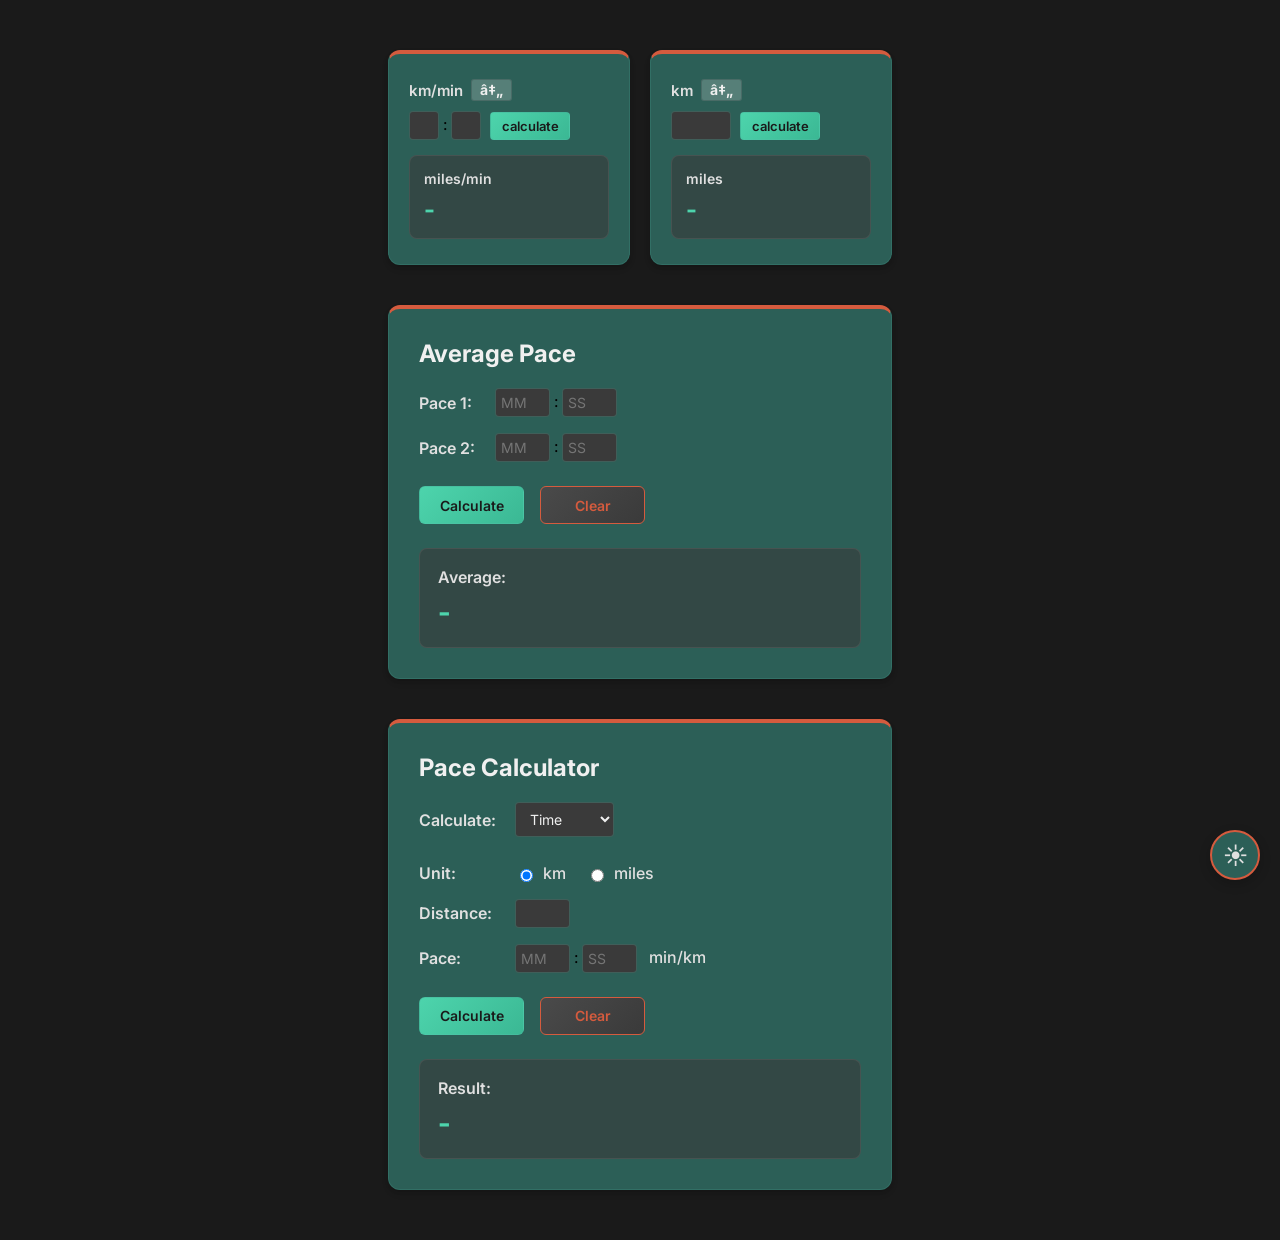
==== commit dda50836: "* Added pace average calculator * Added unit selection in pace calculator * Minor fixes" ====
--- a/index.html
+++ b/index.html
@@ -40,6 +40,31 @@
                 </div>
             </div>
 
+            <!-- Pace Averager Section -->
+            <div class="averager-section">
+                <div class="averager-container">
+                    <div class="averager-title">Average Pace</div>
+                    <div class="averager-inputs">
+                        <div class="pace-input-row">
+                            <label>Pace 1:</label>
+                            <input type="number" min="0" max="99" class="avg-mins-1" placeholder="MM" /> :
+                            <input type="number" min="0" max="59" class="avg-secs-1" placeholder="SS" />
+                        </div>
+                        <div class="pace-input-row">
+                            <label>Pace 2:</label>
+                            <input type="number" min="0" max="99" class="avg-mins-2" placeholder="MM" /> :
+                            <input type="number" min="0" max="59" class="avg-secs-2" placeholder="SS" />
+                        </div>
+                    </div>
+                    <button class="calculate-btn avg-calculate-btn">Calculate</button>
+                    <button class="clear-btn avg-clear-btn">Clear</button>
+                    <div class="calculator-result">
+                        <div class="result-label">Average:</div>
+                        <div class="result-value avg-result-value">-</div>
+                    </div>
+                </div>
+            </div>
+
             <!-- Pace Calculator Section -->
             <div class="calculator-section">
                 <div class="calculator-container">
@@ -57,6 +82,15 @@
 
                     <!-- Input fields (dynamically shown/hidden) -->
                     <div class="calculator-inputs">
+                        <!-- Unit selector (always visible) -->
+                        <div class="input-group unit-selector-group">
+                            <label>Unit:</label>
+                            <div class="unit-selector">
+                                <label><input type="radio" name="distance-unit" value="metric" checked> km</label>
+                                <label><input type="radio" name="distance-unit" value="imperial"> miles</label>
+                            </div>
+                        </div>
+
                         <!-- Time input group -->
                         <div class="input-group time-input-group hidden">
                             <label>Time:</label>
@@ -69,10 +103,6 @@
                         <div class="input-group distance-input-group hidden">
                             <label>Distance:</label>
                             <input type="number" id="distance-input" min="0" step="0.01" class="large">
-                            <div class="unit-selector">
-                                <label><input type="radio" name="distance-unit" value="metric" checked> km</label>
-                                <label><input type="radio" name="distance-unit" value="imperial"> miles</label>
-                            </div>
                         </div>
 
                         <!-- Pace input group -->
--- a/styles.css
+++ b/styles.css
@@ -66,6 +66,7 @@
     flex-wrap: wrap;
     gap: 20px;
     justify-content: center;
+    align-items: flex-start;
 }
 
 /* Conversion cards */
@@ -230,6 +231,7 @@
     background: var(--result-bg);
     border-radius: 8px;
     margin-top: 15px;
+    margin-bottom: 5px;
     border: 1px solid var(--result-border);
     transition: background 0.3s ease;
 }
@@ -245,6 +247,55 @@
     font-size: 24px;
     color: var(--result-value-color);
     font-weight: 700;
+}
+
+/* Pace Averager Section */
+.averager-section {
+    width: 100%;
+    margin-top: 20px;
+    display: flex;
+    justify-content: center;
+}
+
+.averager-container {
+    padding: 30px;
+    background: var(--card-bg);
+    border: 1px solid var(--card-border);
+    border-top: 4px solid var(--card-border-top);
+    border-radius: 12px;
+    max-width: 442px;
+    width: 100%;
+    box-shadow: 0 4px 6px rgba(0, 0, 0, 0.12), 0 2px 4px rgba(0, 0, 0, 0.08);
+    transition: background 0.3s ease;
+}
+
+.averager-title {
+    font-size: 24px;
+    font-weight: 700;
+    margin-bottom: 20px;
+    color: var(--text-primary);
+}
+
+.averager-inputs {
+    margin-bottom: 24px;
+}
+
+.averager-inputs .pace-input-row {
+    margin-bottom: 16px;
+}
+
+.averager-inputs label {
+    display: inline-block;
+    margin-right: 12px;
+    font-weight: 600;
+    min-width: 60px;
+    vertical-align: middle;
+    color: var(--text-secondary);
+}
+
+.averager-inputs input[type="number"] {
+    width: 55px;
+    vertical-align: middle;
 }
 
 /* Pace Calculator Section */
@@ -331,7 +382,6 @@
 
 .unit-selector {
     display: inline-block;
-    margin-left: 12px;
 }
 
 .unit-selector label {
@@ -477,7 +527,8 @@
 
 /* Responsive design */
 @media screen and (max-width: 650px) {
-    .calculator-container {
+    .calculator-container,
+    .averager-container {
         max-width: 90%;
         padding: 24px;
     }
